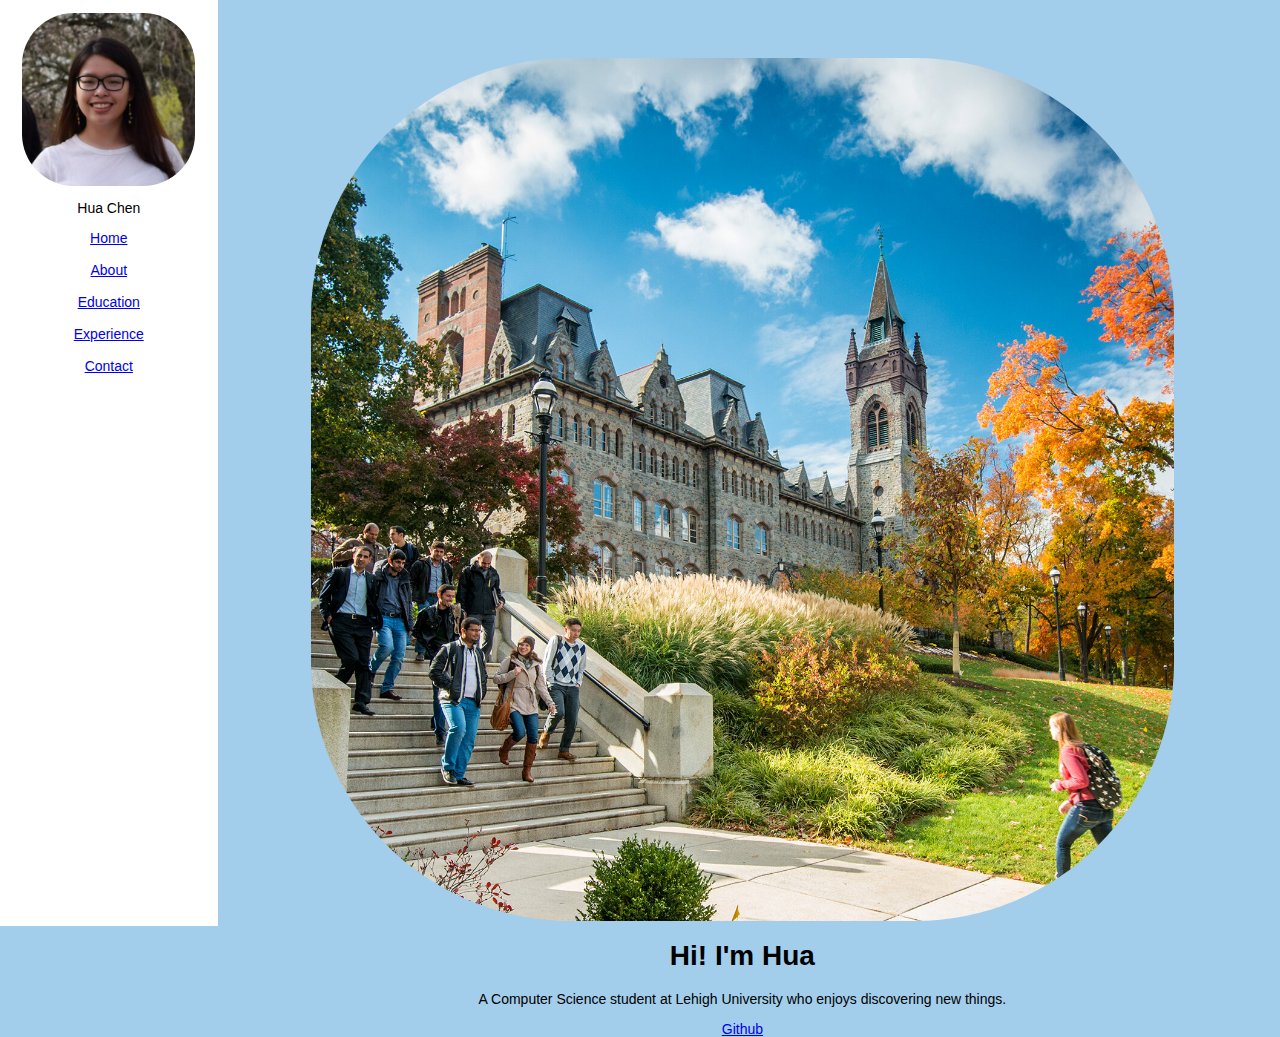
==== index.html @ 95ac09cb "changing background" ====
<!DOCTYPE html>
<html>
<head>
    <title>Hua's Personal Website
    </title>
    <link rel="icon" href="images/lady_laptop.png">
</head>
<body>
<link rel="stylesheet" href="styles.css">
<div class="container">
    <div class = "sidenav">
        <img src="images/profile_picture.png" alt="Hua" class="center">
        <p>Hua Chen</p>
        <a href="#home" class="center">Home</a><br>        
        <a href="#about" class="center">About</a><br>    
        <a href="#education" class="center">Education</a><br>    
        <a href="#experience" class="center">Experience</a><br>    
        <a href="#contact" class="center">Contact</a><br>    
    </div>
    <div class="background">
        <img src="images/lehigh1.png" alt="Background" class="center">
    </div>
    <div class = "intro">
        <div class="intro-content">
            <h1>Hi! I'm Hua</h1>
            <p>A Computer Science student at Lehigh University who enjoys discovering new things.</p>
            <p><a href="https://github.com/huachen724" target="_blank">Github</a></p>
        </div>
    </div>
</div>
</body>
</html>
---- styles.css ----
body {
  padding: 50px;
  font: 14px "Lucida Grande", Helvetica, Arial, sans-serif;
  background-color: rgb(162, 206, 235);
  position: absolute;
  left: 16%;
  right: 0;
  height: 100%;
}

.background {
  background-repeat: no-repeat;
  background-position: center;
  height: 100%;

  
}
.center {
  display: block;
  margin-left: auto;
  margin-right: auto;
  text-align: center;
  width: 90%;
}

img {
  border-radius: 30%
}


h1 {
  text-align: center;
}

p {
  text-align: center;
}

.container {
  margin: 0; 
  padding: 0; 
}

.intro-content { 
  flex: 4;
  height: 100%;
  text-align: center;
  z-index: 7;

}

.intro-background {
  background-image: url("images/lehigh.png");
  z-index: auto;
  opacity: 0.5;
  height: 100%;
  margin: 0; 
  padding: 0; 
}

.sidenav {
  flex: 1;
  background-color: white; 
  z-index: 1;
  top: 0;
  left: 0;
  position: fixed; /*fixed sidebar*/
  width: 15%;
  height: 100%; /*covers the entire height*/
  overflow-x:hidden; /*disables horizontal scrolling*/
  padding: 1%;
}
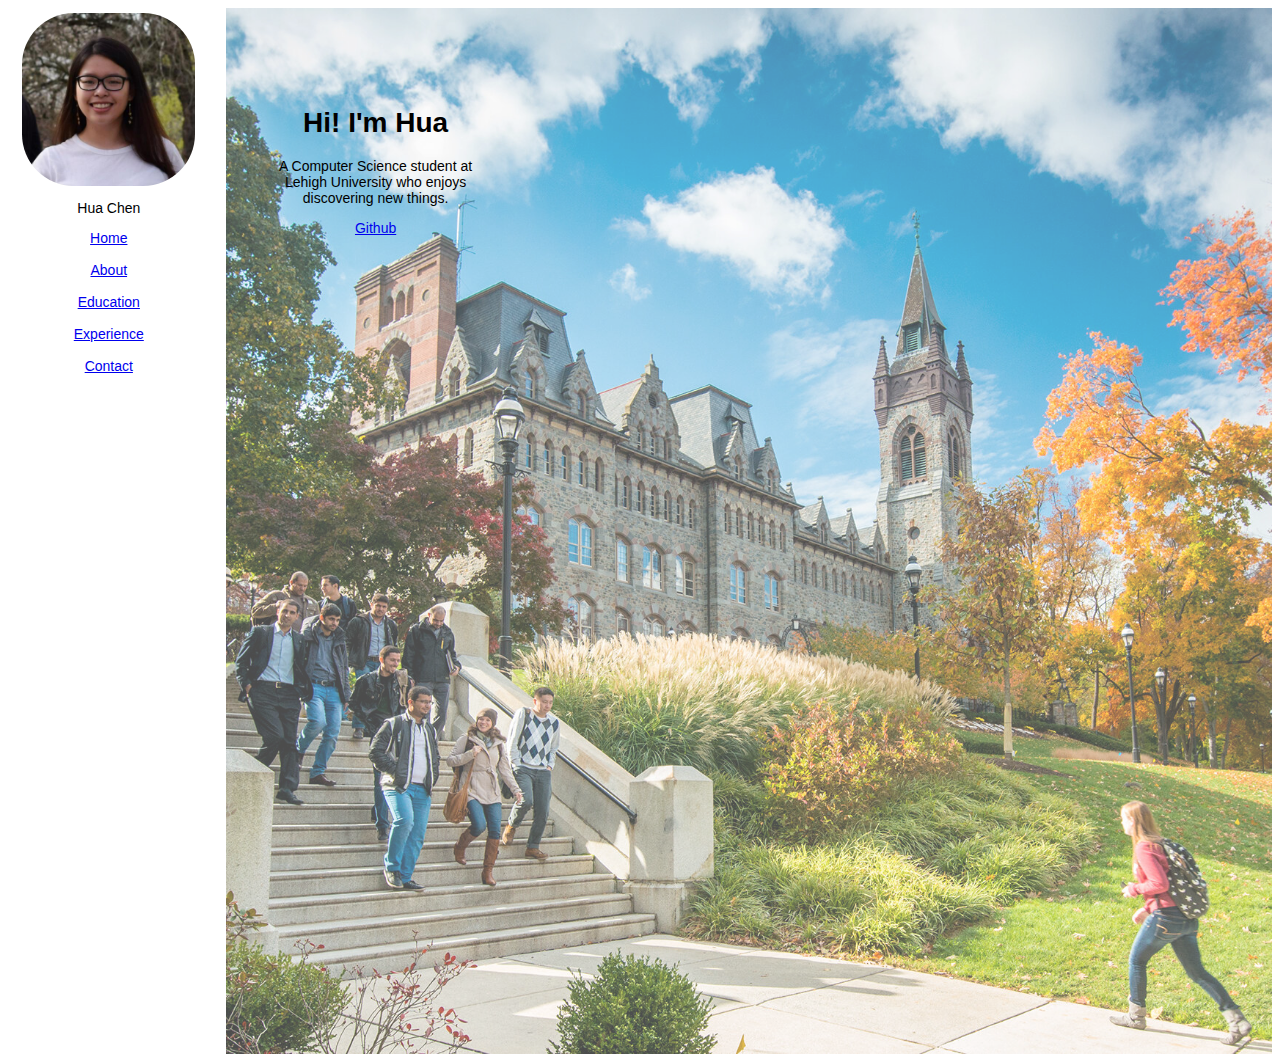
==== commit 92fdd1d6: "organized id and class and improved background" ====
--- a/index.html
+++ b/index.html
@@ -7,26 +7,25 @@
 </head>
 <body>
 <link rel="stylesheet" href="styles.css">
-<div class="container">
-    <div class = "sidenav">
-        <img src="images/profile_picture.png" alt="Hua" class="center">
+<div id="container">
+    <nav id="sidenav"> <!--nav bar-->
+        <img id="me" src="images/profile_picture.png" alt="Hua" class="center">
         <p>Hua Chen</p>
-        <a href="#home" class="center">Home</a><br>        
-        <a href="#about" class="center">About</a><br>    
-        <a href="#education" class="center">Education</a><br>    
-        <a href="#experience" class="center">Experience</a><br>    
-        <a href="#contact" class="center">Contact</a><br>    
+        <a href="#home" class="navopt">Home</a><br>        
+        <a href="#about" class="navopt">About</a><br>    
+        <a href="#education" class="navopt">Education</a><br>    
+        <a href="#experience" class="navopt">Experience</a><br>    
+        <a href="#contact" class="navopt">Contact</a><br>    
+    </nav>
+    <div class = "intro"> <!--text above the background-->
+        <h1>Hi! I'm Hua</h1>
+        <p>A Computer Science student at Lehigh University who enjoys discovering new things.</p>
+        <p><a href="https://github.com/huachen724" target="_blank">Github</a></p>
     </div>
-    <div class="background">
-        <img src="images/lehigh1.png" alt="Background" class="center">
+    <div class="background"> <!--body with background image-->
+        <img id="lehigh" src="images/lehigh1.png" alt="Lehigh" class="center">
     </div>
-    <div class = "intro">
-        <div class="intro-content">
-            <h1>Hi! I'm Hua</h1>
-            <p>A Computer Science student at Lehigh University who enjoys discovering new things.</p>
-            <p><a href="https://github.com/huachen724" target="_blank">Github</a></p>
-        </div>
-    </div>
+
 </div>
 </body>
 </html>--- a/styles.css
+++ b/styles.css
@@ -1,32 +1,11 @@
 body {
-  padding: 50px;
   font: 14px "Lucida Grande", Helvetica, Arial, sans-serif;
-  background-color: rgb(162, 206, 235);
+  background-color: rgb(255, 255, 255);
   position: absolute;
-  left: 16%;
+  left: 17%;
   right: 0;
   height: 100%;
 }
-
-.background {
-  background-repeat: no-repeat;
-  background-position: center;
-  height: 100%;
-
-  
-}
-.center {
-  display: block;
-  margin-left: auto;
-  margin-right: auto;
-  text-align: center;
-  width: 90%;
-}
-
-img {
-  border-radius: 30%
-}
-
 
 h1 {
   text-align: center;
@@ -36,32 +15,47 @@
   text-align: center;
 }
 
-.container {
-  margin: 0; 
-  padding: 0; 
+.center {
+  display: block;
+  margin-left: auto;
+  margin-right: auto;
+  text-align: center;
+  width: 90%;
 }
 
-.intro-content { 
+.navopt{
+  display: block;
+  margin-left: auto;
+  margin-right: auto;
+  text-align: center;
+  width: 90%;
+  
+}
+
+.intro { 
   flex: 4;
   height: 100%;
   text-align: center;
-  z-index: 7;
-
+  z-index: 2;
+  position: absolute;
+  left: 50px;
+  top: 80px;
+  right: 0;
+  width: 200px;
+  height: 100px;
 }
 
-.intro-background {
-  background-image: url("images/lehigh.png");
-  z-index: auto;
-  opacity: 0.5;
+.background {
+  /*opacity: 0.7;
   height: 100%;
-  margin: 0; 
-  padding: 0; 
+  background-image: url("images/lehigh1.png");
+  background-repeat: no-repeat;
+  width: 100%;*/
 }
 
-.sidenav {
+#sidenav {
   flex: 1;
   background-color: white; 
-  z-index: 1;
   top: 0;
   left: 0;
   position: fixed; /*fixed sidebar*/
@@ -71,3 +65,26 @@
   padding: 1%;
 }
 
+#me {
+  border-radius: 30%
+}
+
+#lehigh {
+  object-fit: contain;
+  text-align: center;
+  position: relative;
+  height: 100%;
+  margin: auto;
+  opacity: 0.7;
+  height: 100%;
+  background-repeat: no-repeat;
+  width: 100%;
+}
+
+#container {
+  padding: 0; 
+  margin: 0;
+  position: relative;
+  height: 100%;
+  width: 100%;
+}
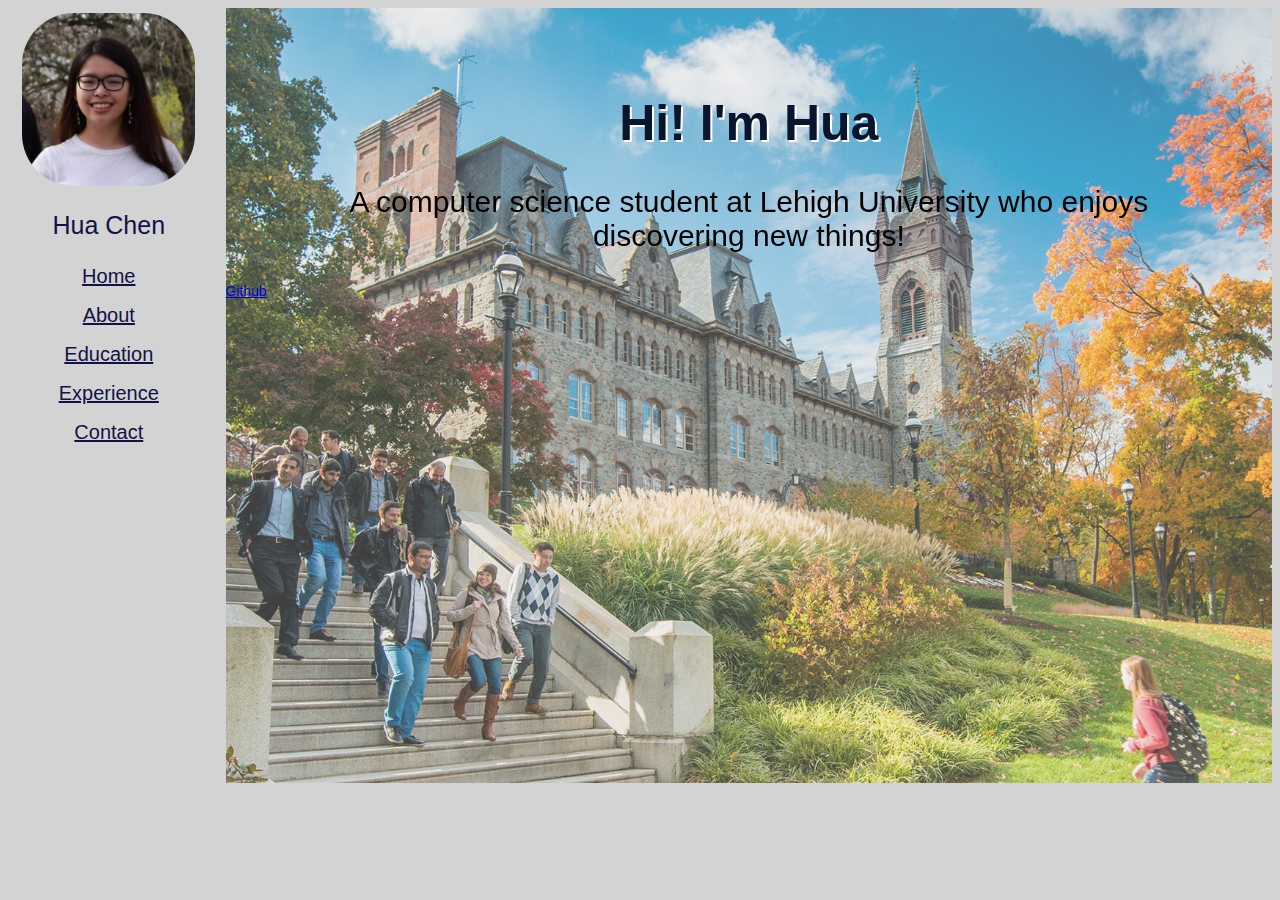
==== commit c95bf89b: "centering intro div" ====
--- a/index.html
+++ b/index.html
@@ -10,20 +10,20 @@
 <div id="container">
     <nav id="sidenav"> <!--nav bar-->
         <img id="me" src="images/profile_picture.png" alt="Hua" class="center">
-        <p>Hua Chen</p>
+        <p id="navhead">Hua Chen</p>
         <a href="#home" class="navopt">Home</a><br>        
         <a href="#about" class="navopt">About</a><br>    
         <a href="#education" class="navopt">Education</a><br>    
         <a href="#experience" class="navopt">Experience</a><br>    
         <a href="#contact" class="navopt">Contact</a><br>    
     </nav>
-    <div class = "intro"> <!--text above the background-->
+    <div id="intro"> <!--text above the background-->
         <h1>Hi! I'm Hua</h1>
-        <p>A Computer Science student at Lehigh University who enjoys discovering new things.</p>
+        <p id="description">A computer science student at Lehigh University who enjoys discovering new things!</p>
         <p><a href="https://github.com/huachen724" target="_blank">Github</a></p>
     </div>
     <div class="background"> <!--body with background image-->
-        <img id="lehigh" src="images/lehigh1.png" alt="Lehigh" class="center">
+        <img id="lehigh" src="images/lehigh.png" alt="Lehigh" class="center">
     </div>
 
 </div>
--- a/styles.css
+++ b/styles.css
@@ -1,19 +1,21 @@
 body {
   font: 14px "Lucida Grande", Helvetica, Arial, sans-serif;
-  background-color: rgb(255, 255, 255);
-  position: absolute;
+  background-color: lightgray;
   left: 17%;
   right: 0;
   height: 100%;
+  overflow: hidden;
+  position: fixed;
 }
 
 h1 {
   text-align: center;
+  font-size: 50px;
+  color:rgb(9, 21, 44);
+  text-shadow: 2px 2px #ffffff;
+  padding-top: 5%;
 }
 
-p {
-  text-align: center;
-}
 
 .center {
   display: block;
@@ -28,21 +30,9 @@
   margin-left: auto;
   margin-right: auto;
   text-align: center;
-  width: 90%;
-  
-}
+  font-size: 20px;
+  color: rgb(18, 18, 70);
 
-.intro { 
-  flex: 4;
-  height: 100%;
-  text-align: center;
-  z-index: 2;
-  position: absolute;
-  left: 50px;
-  top: 80px;
-  right: 0;
-  width: 200px;
-  height: 100px;
 }
 
 .background {
@@ -55,7 +45,7 @@
 
 #sidenav {
   flex: 1;
-  background-color: white; 
+  background-color: lightgray;
   top: 0;
   left: 0;
   position: fixed; /*fixed sidebar*/
@@ -63,6 +53,16 @@
   height: 100%; /*covers the entire height*/
   overflow-x:hidden; /*disables horizontal scrolling*/
   padding: 1%;
+}
+
+#intro { 
+  flex: 4;
+  z-index: 2;
+  position: absolute;
+  padding: 0; 
+  margin: 0;
+  height: 100%;
+  width: 100%;
 }
 
 #me {
@@ -88,3 +88,17 @@
   height: 100%;
   width: 100%;
 }
+
+#navhead {
+  text-align: center;
+  font-size: 25px;
+  color:rgb(18, 18, 70);
+}
+
+#description {
+  text-align: center;
+  font-size: 30px;
+  color:rgb(0, 0, 0);
+  padding-left: 5%;
+  padding-right: 5%;
+}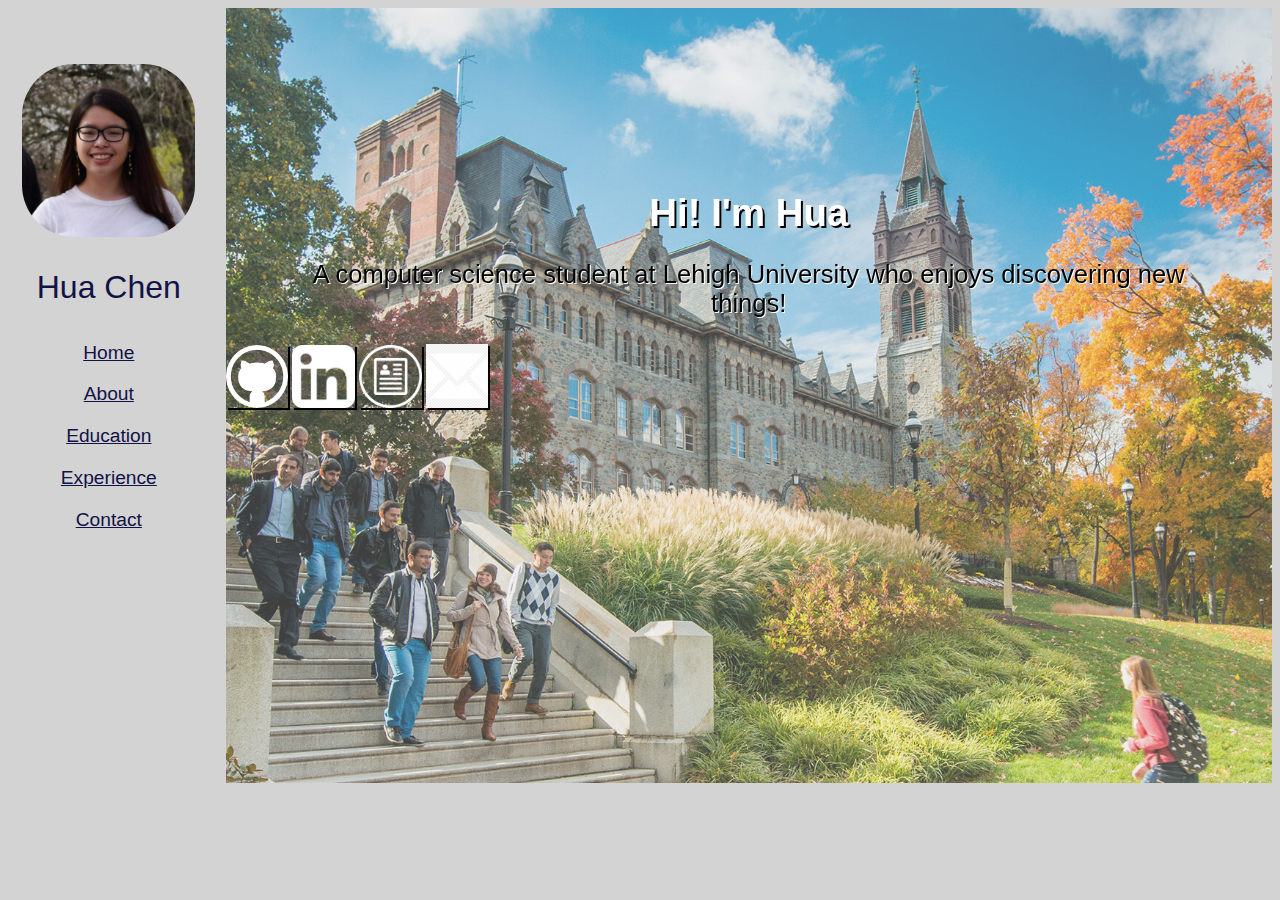
==== commit fde9cc28: "buttons?" ====
--- a/index.html
+++ b/index.html
@@ -20,10 +20,15 @@
     <div id="intro"> <!--text above the background-->
         <h1>Hi! I'm Hua</h1>
         <p id="description">A computer science student at Lehigh University who enjoys discovering new things!</p>
-        <p><a href="https://github.com/huachen724" target="_blank">Github</a></p>
+        <p>
+            <a href="https://github.com/huachen724" target="_blank"><img src="images/github.png" class="resize" alt="Github"></a>
+            <a href="www.linkedin.com/in/huajchen" target="_blank"><img src="images/linkedin.png" class="resize" alt="LinkedIn"></a>
+            <a href="www.linkedin.com/in/huajchen" target="_blank"><img src="images/resume.png" class="resize" alt="Resume"></a>
+            <a href="www.linkedin.com/in/huajchen" target="_blank"><img src="images/mail.png" class="resize" alt="Mail"></a>
+        </p>
     </div>
     <div class="background"> <!--body with background image-->
-        <img id="lehigh" src="images/lehigh.png" alt="Lehigh" class="center">
+        <img id="lehigh" src="images/lehigh2.png" alt="Lehigh" class="center">
     </div>
 
 </div>
--- a/styles.css
+++ b/styles.css
@@ -10,13 +10,13 @@
 
 h1 {
   text-align: center;
-  font-size: 50px;
-  color:rgb(9, 21, 44);
-  text-shadow: 2px 2px #ffffff;
-  padding-top: 5%;
+  font-size: 3vw;
+  color:#ffffff;
+  text-shadow: 2px 2px #000000;
+  padding-top: 15%;
 }
 
-
+/*classes*/
 .center {
   display: block;
   margin-left: auto;
@@ -30,9 +30,9 @@
   margin-left: auto;
   margin-right: auto;
   text-align: center;
-  font-size: 20px;
+  font-size: 1.5vw;
   color: rgb(18, 18, 70);
-
+  padding: 1%;
 }
 
 .background {
@@ -43,6 +43,13 @@
   width: 100%;*/
 }
 
+.resize{
+  width: 6%;
+  height: auto;
+  box-shadow: 2px 2px #000000;
+}
+
+/* IDs */
 #sidenav {
   flex: 1;
   background-color: lightgray;
@@ -53,6 +60,7 @@
   height: 100%; /*covers the entire height*/
   overflow-x:hidden; /*disables horizontal scrolling*/
   padding: 1%;
+  padding-top: 5%;
 }
 
 #intro { 
@@ -67,10 +75,10 @@
 
 #me {
   border-radius: 30%
+
 }
 
 #lehigh {
-  object-fit: contain;
   text-align: center;
   position: relative;
   height: 100%;
@@ -91,14 +99,16 @@
 
 #navhead {
   text-align: center;
-  font-size: 25px;
+  font-size: 2.5vw;
   color:rgb(18, 18, 70);
+  padding-bottom: 1%;
 }
 
 #description {
   text-align: center;
-  font-size: 30px;
-  color:rgb(0, 0, 0);
+  font-size: 2vw;
+  color:#000000;
   padding-left: 5%;
   padding-right: 5%;
-}+  text-shadow: 1px 1px #ffffff;
+}
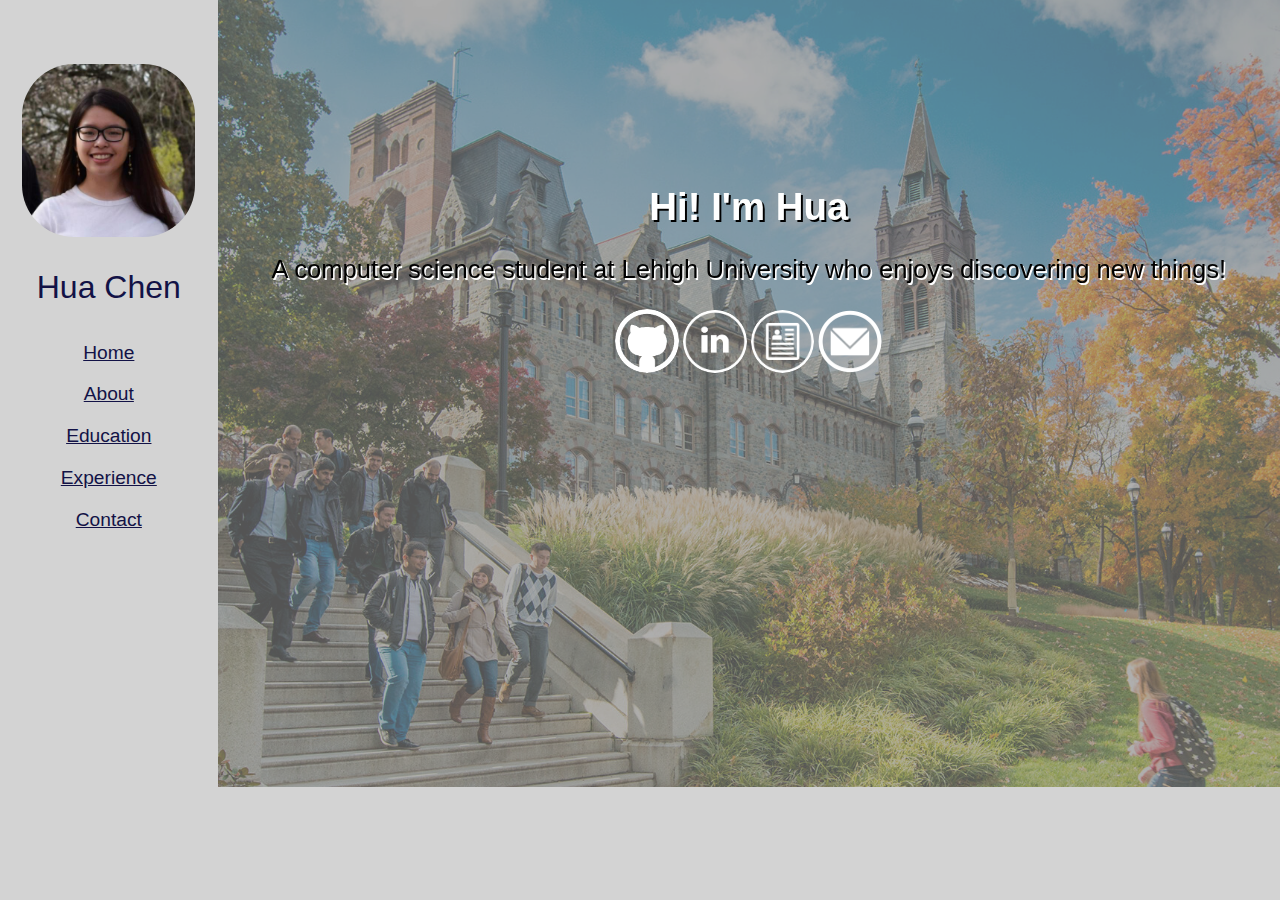
==== commit 216932e1: "fixed icon and body margin" ====
--- a/index.html
+++ b/index.html
@@ -20,7 +20,7 @@
     <div id="intro"> <!--text above the background-->
         <h1>Hi! I'm Hua</h1>
         <p id="description">A computer science student at Lehigh University who enjoys discovering new things!</p>
-        <p>
+        <p id="icons">
             <a href="https://github.com/huachen724" target="_blank"><img src="images/github.png" class="resize" alt="Github"></a>
             <a href="www.linkedin.com/in/huajchen" target="_blank"><img src="images/linkedin.png" class="resize" alt="LinkedIn"></a>
             <a href="www.linkedin.com/in/huajchen" target="_blank"><img src="images/resume.png" class="resize" alt="Resume"></a>
@@ -28,7 +28,7 @@
         </p>
     </div>
     <div class="background"> <!--body with background image-->
-        <img id="lehigh" src="images/lehigh2.png" alt="Lehigh" class="center">
+        <img id="lehigh" src="images/lehighdark.png" alt="Lehigh" class="center">
     </div>
 
 </div>
--- a/styles.css
+++ b/styles.css
@@ -6,6 +6,7 @@
   height: 100%;
   overflow: hidden;
   position: fixed;
+  margin: 0;
 }
 
 h1 {
@@ -46,10 +47,20 @@
 .resize{
   width: 6%;
   height: auto;
-  box-shadow: 2px 2px #000000;
+  text-align: center;
+  position: relative;
+  border-radius: 100%;
+}
+
+.resize:hover {
+  background-color: rgb(46, 46, 46);
 }
 
 /* IDs */
+#icons {
+  text-align: center;
+}
+
 #sidenav {
   flex: 1;
   background-color: lightgray;
@@ -83,7 +94,7 @@
   position: relative;
   height: 100%;
   margin: auto;
-  opacity: 0.7;
+  opacity: 0.6;
   height: 100%;
   background-repeat: no-repeat;
   width: 100%;
@@ -107,8 +118,8 @@
 #description {
   text-align: center;
   font-size: 2vw;
-  color:#000000;
+  color:black;
   padding-left: 5%;
   padding-right: 5%;
-  text-shadow: 1px 1px #ffffff;
+  text-shadow: 1.5px 1.5px white;
 }
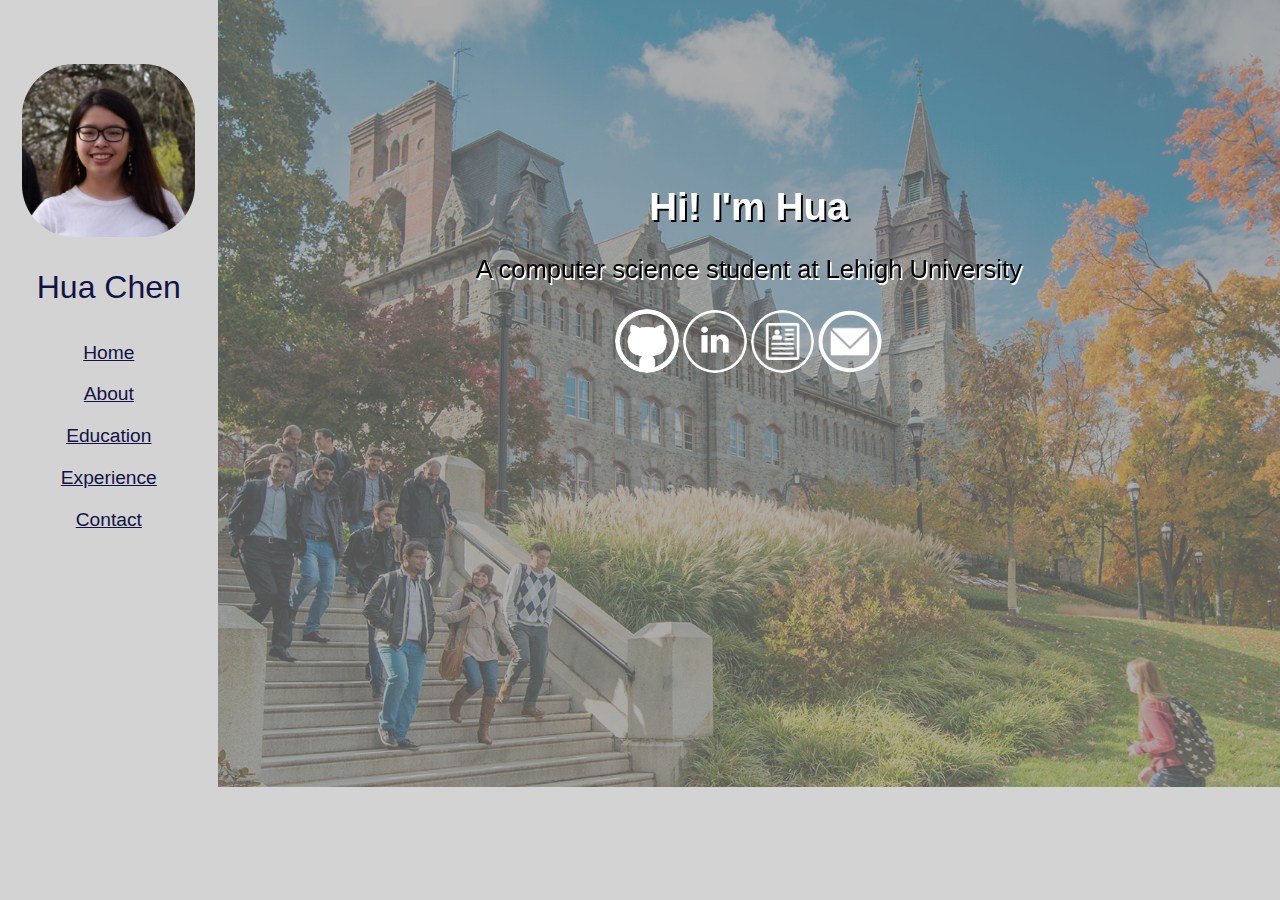
==== commit 8aca8e7e: "update" ====
--- a/index.html
+++ b/index.html
@@ -19,12 +19,12 @@
     </nav>
     <div id="intro"> <!--text above the background-->
         <h1>Hi! I'm Hua</h1>
-        <p id="description">A computer science student at Lehigh University who enjoys discovering new things!</p>
+        <p id="description">A computer science student at Lehigh University</p>
         <p id="icons">
             <a href="https://github.com/huachen724" target="_blank"><img src="images/github.png" class="resize" alt="Github"></a>
-            <a href="www.linkedin.com/in/huajchen" target="_blank"><img src="images/linkedin.png" class="resize" alt="LinkedIn"></a>
-            <a href="www.linkedin.com/in/huajchen" target="_blank"><img src="images/resume.png" class="resize" alt="Resume"></a>
-            <a href="www.linkedin.com/in/huajchen" target="_blank"><img src="images/mail.png" class="resize" alt="Mail"></a>
+            <a href="https://www.linkedin.com/in/huajchen" target="_blank"><img src="images/linkedin.png" class="resize" alt="LinkedIn"></a>
+            <a href="files/resume.pdf" target="_blank"><img src="images/resume.png" class="resize" alt="Resume"></a>
+            <a href="mailto: huachen724@gmail.com"><img src="images/mail.png" class="resize" alt="Mail"></a>
         </p>
     </div>
     <div class="background"> <!--body with background image-->
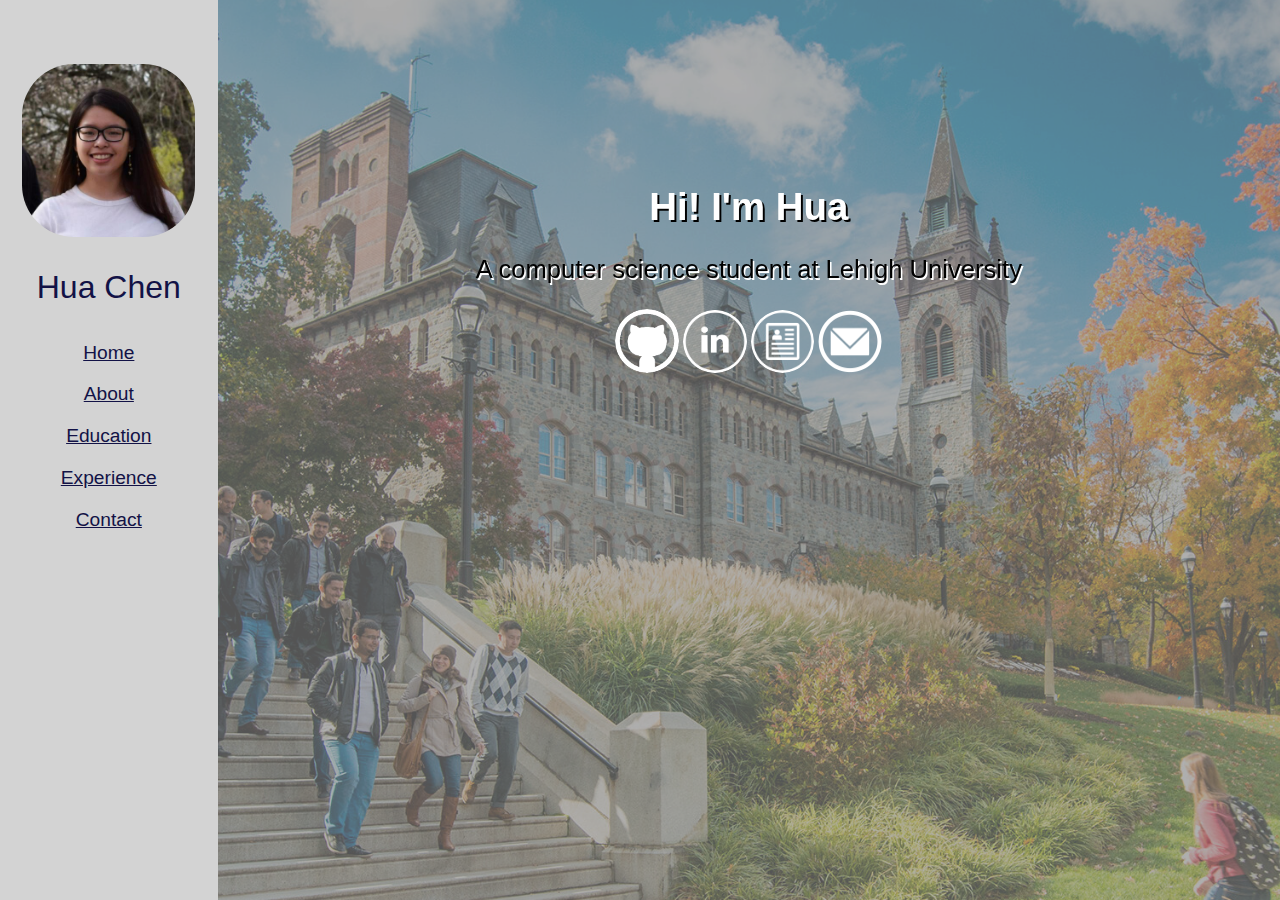
==== commit b5fef337: "files" ====
--- a/index.html
+++ b/index.html
@@ -11,11 +11,11 @@
     <nav id="sidenav"> <!--nav bar-->
         <img id="me" src="images/profile_picture.png" alt="Hua" class="center">
         <p id="navhead">Hua Chen</p>
-        <a href="#home" class="navopt">Home</a><br>        
-        <a href="#about" class="navopt">About</a><br>    
-        <a href="#education" class="navopt">Education</a><br>    
-        <a href="#experience" class="navopt">Experience</a><br>    
-        <a href="#contact" class="navopt">Contact</a><br>    
+        <a href="/" class="navopt">Home</a><br>       <!-- TODO: Home should just be main page -->
+        <a href="/about" class="navopt">About</a><br>    
+        <a href="/education" class="navopt">Education</a><br>    
+        <a href="/experience" class="navopt">Experience</a><br>    
+        <a href="/contact" class="navopt">Contact</a><br>    
     </nav>
     <div id="intro"> <!--text above the background-->
         <h1>Hi! I'm Hua</h1>
--- a/styles.css
+++ b/styles.css
@@ -36,14 +36,6 @@
   padding: 1%;
 }
 
-.background {
-  /*opacity: 0.7;
-  height: 100%;
-  background-image: url("images/lehigh1.png");
-  background-repeat: no-repeat;
-  width: 100%;*/
-}
-
 .resize{
   width: 6%;
   height: auto;
@@ -75,7 +67,6 @@
 }
 
 #intro { 
-  flex: 4;
   z-index: 2;
   position: absolute;
   padding: 0; 
@@ -91,13 +82,15 @@
 
 #lehigh {
   text-align: center;
-  position: relative;
+  opacity: 0.6;
+  background-repeat: repeat-y;
+  object-fit:cover;
+
   height: 100%;
-  margin: auto;
-  opacity: 0.6;
-  height: 100%;
-  background-repeat: no-repeat;
   width: 100%;
+  padding: 0; 
+  margin: 0;
+  position: absolute;
 }
 
 #container {
